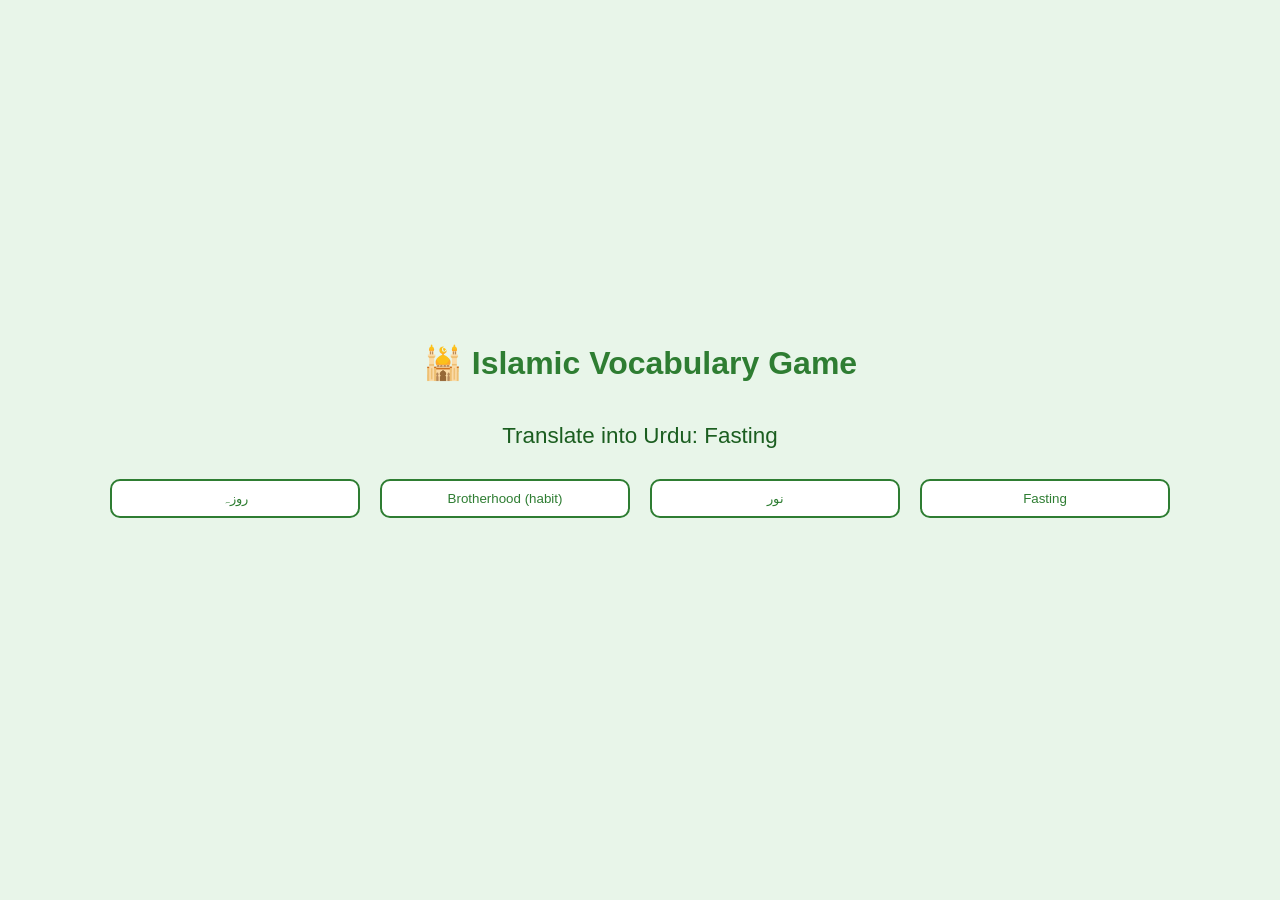
==== index.html @ b5ef2cbb "Update and rename game.html to index.html" ====
<!DOCTYPE html>
<html lang="en">
<head>
<meta charset="UTF-8" />
<meta name="viewport" content="width=device-width, initial-scale=1.0" />
<title>Islamic Vocabulary Game</title>
<style>
  body {
    font-family: "Poppins", sans-serif;
    background-color: #e8f5e9;
    color: #1b5e20;
    display: flex;
    flex-direction: column;
    align-items: center;
    justify-content: center;
    height: 100vh;
    margin: 0;
  }
  h1 {
    color: #2e7d32;
  }
  #question {
    font-size: 1.4rem;
    margin: 20px 0;
  }
  .option {
    background-color: white;
    border: 2px solid #2e7d32;
    color: #2e7d32;
    border-radius: 10px;
    padding: 10px 20px;
    margin: 10px;
    cursor: pointer;
    width: 250px;
    text-align: center;
    transition: 0.2s;
  }
  .option:hover {
    background-color: #2e7d32;
    color: white;
  }
  #result {
    font-size: 1.2rem;
    margin-top: 20px;
    color: #2e7d32;
  }
  #finish {
    font-size: 1.3rem;
    color: #388e3c;
    margin-top: 30px;
  }
</style>
</head>
<body>
  <h1>🕌 Islamic Vocabulary Game</h1>
  <div id="question">Loading...</div>
  <div id="options"></div>
  <div id="result"></div>
  <div id="finish"></div>

<script>
async function loadWords() {
  const res = await fetch("words.json");
  const data = await res.json();

  // start day
  const startDate = new Date(localStorage.getItem("startDate") || new Date());
  if (!localStorage.getItem("startDate")) {
    localStorage.setItem("startDate", startDate);
  }

  const today = new Date();
  const diffDays = Math.floor((today - new Date(startDate)) / (1000 * 60 * 60 * 24));
  const startIndex = diffDays * 10;
  const endIndex = startIndex + 10;

  const todaysWords = data.slice(startIndex, endIndex);

  if (todaysWords.length === 0) {
    document.getElementById("finish").innerText = "🌙 Come back tomorrow for new words!";
    return;
  }

  // mix Urdu->English and English->Urdu
  const questions = todaysWords.map((w) => {
    const isUrduToEng = Math.random() > 0.5;
    return {
      question: isUrduToEng ? `اردو ترجمہ: ${w.urdu}` : `Translate into Urdu: ${w.english}`,
      correct: isUrduToEng ? w.english : w.urdu,
      options: shuffle([
        w.english, w.urdu,
        data[Math.floor(Math.random() * data.length)].english,
        data[Math.floor(Math.random() * data.length)].urdu
      ]).slice(0,4)
    };
  });

  shuffle(questions);
  let current = 0;
  showQuestion();

  function showQuestion() {
    if (current >= questions.length) {
      document.getElementById("finish").innerText = "✅ Excellent! You finished today's quiz. 🌙";
      document.getElementById("question").innerText = "";
      document.getElementById("options").innerHTML = "";
      return;
    }
    const q = questions[current];
    document.getElementById("question").innerText = q.question;
    const optionsDiv = document.getElementById("options");
    optionsDiv.innerHTML = "";
    q.options.forEach(opt => {
      const btn = document.createElement("button");
      btn.className = "option";
      btn.innerText = opt;
      btn.onclick = () => {
        if (opt.trim() === q.correct.trim()) {
          document.getElementById("result").innerText = "✅ Correct!";
          current++;
          setTimeout(() => {
            document.getElementById("result").innerText = "";
            showQuestion();
          }, 800);
        } else {
          document.getElementById("result").innerText = "❌ Try again!";
        }
      };
      optionsDiv.appendChild(btn);
    });
  }
}

function shuffle(array) {
  for (let i = array.length - 1; i > 0; i--) {
    const j = Math.floor(Math.random() * (i + 1));
    [array[i], array[j]] = [array[j], array[i]];
  }
  return array;
}

loadWords();
</script>
</body>
</html>
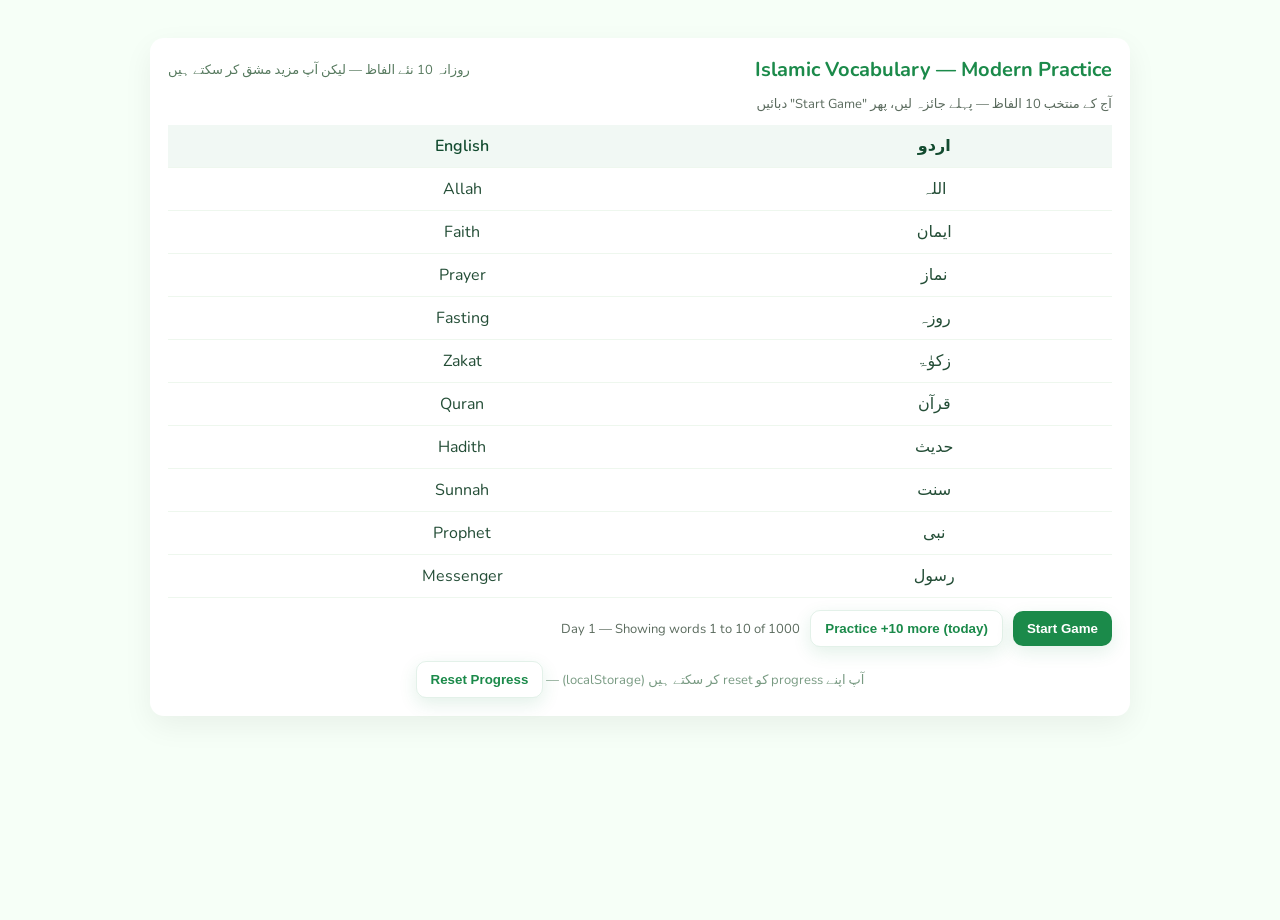
==== commit cfbd95d2: "Update index.html" ====
--- a/index.html
+++ b/index.html
@@ -1,145 +1,246 @@
-<!DOCTYPE html>
-<html lang="en">
+<!doctype html>
+<html lang="ur" dir="rtl">
 <head>
-<meta charset="UTF-8" />
-<meta name="viewport" content="width=device-width, initial-scale=1.0" />
-<title>Islamic Vocabulary Game</title>
+<meta charset="utf-8" />
+<meta name="viewport" content="width=device-width,initial-scale=1" />
+<title>Islamic Vocab — Modern Practice</title>
+<link href="https://fonts.googleapis.com/css2?family=Nunito:wght@400;700&display=swap" rel="stylesheet">
 <style>
-  body {
-    font-family: "Poppins", sans-serif;
-    background-color: #e8f5e9;
-    color: #1b5e20;
-    display: flex;
-    flex-direction: column;
-    align-items: center;
-    justify-content: center;
-    height: 100vh;
-    margin: 0;
-  }
-  h1 {
-    color: #2e7d32;
-  }
-  #question {
-    font-size: 1.4rem;
-    margin: 20px 0;
-  }
-  .option {
-    background-color: white;
-    border: 2px solid #2e7d32;
-    color: #2e7d32;
-    border-radius: 10px;
-    padding: 10px 20px;
-    margin: 10px;
-    cursor: pointer;
-    width: 250px;
-    text-align: center;
-    transition: 0.2s;
-  }
-  .option:hover {
-    background-color: #2e7d32;
-    color: white;
-  }
-  #result {
-    font-size: 1.2rem;
-    margin-top: 20px;
-    color: #2e7d32;
-  }
-  #finish {
-    font-size: 1.3rem;
-    color: #388e3c;
-    margin-top: 30px;
-  }
+  :root{--bg:#f6fff7;--card:#ffffff;--accent:#1b8a4a;--muted:#234d36;--glass:rgba(27,138,74,0.06)}
+  html,body{height:100%;margin:0;font-family:'Nunito', 'Noto Nastaliq Urdu', system-ui, -apple-system, 'Segoe UI', Roboto, 'Helvetica Neue', Arial;direction:rtl;background:var(--bg);color:var(--muted);}
+  .wrap{max-width:980px;margin:20px auto;padding:18px}
+  .card{background:var(--card);border-radius:14px;padding:18px;box-shadow:0 10px 30px rgba(0,0,0,0.06)}
+  header{display:flex;align-items:center;justify-content:space-between;gap:12px;margin-bottom:12px}
+  h1{margin:0;color:var(--accent);font-size:20px}
+  .meta{font-size:13px;color:#577a5f}
+  .rev-table{width:100%;border-collapse:collapse;margin-top:12px}
+  .rev-table th,.rev-table td{border-bottom:1px solid #eef7ee;padding:10px;text-align:center}
+  .rev-table th{background:var(--glass);color:#124b2f;font-weight:600}
+  .controls{display:flex;gap:10px;flex-wrap:wrap;align-items:center}
+  .btn{background:var(--accent);color:white;border:none;padding:10px 14px;border-radius:10px;cursor:pointer;font-weight:700;box-shadow:0 6px 18px rgba(27,138,74,0.12)}
+  .btn.ghost{background:transparent;color:var(--accent);border:1px solid rgba(27,138,74,0.12)}
+  .game-area{margin-top:16px}
+  .qcard{background:linear-gradient(180deg,var(--glass),transparent);padding:18px;border-radius:12px}
+  .question{font-size:18px;color:#0f5a32;margin-bottom:12px}
+  .opts{display:grid;grid-template-columns:1fr 1fr;gap:12px}
+  .opt{background:white;border-radius:10px;padding:12px;text-align:center;cursor:pointer;border:1px solid #eef7ee;transition:all .14s}
+  .opt:hover{transform:translateY(-4px);box-shadow:0 8px 22px rgba(16,120,70,0.06)}
+  .opt.correct{background:#e8f8ee;border-color:var(--accent)}
+  .opt.wrong{background:#fff1f1;border-color:#e06b6b}
+  .status{display:flex;gap:12px;align-items:center;font-size:14px;margin-top:12px;color:#366a47}
+  .small{font-size:13px;color:#5b6b5e}
+  footer{text-align:center;margin-top:14px;font-size:13px;color:#789a82}
+  @media(max-width:700px){.opts{grid-template-columns:1fr} .question{font-size:16px}}
 </style>
 </head>
 <body>
-  <h1>🕌 Islamic Vocabulary Game</h1>
-  <div id="question">Loading...</div>
-  <div id="options"></div>
-  <div id="result"></div>
-  <div id="finish"></div>
+  <div class="wrap">
+    <div class="card">
+      <header>
+        <h1>Islamic Vocabulary — Modern Practice</h1>
+        <div class="meta">روزانہ 10 نئے الفاظ — لیکن آپ مزید مشق کر سکتے ہیں</div>
+      </header>
+
+      <!-- Revision Table -->
+      <div id="revision" class="rev">
+        <div class="small">آج کے منتخب 10 الفاظ — پہلے جائزہ لیں، پھر "Start Game" دبائیں</div>
+        <table class="rev-table" id="revTable" aria-live="polite" role="region">
+          <thead><tr><th>اردو</th><th>English</th></tr></thead>
+          <tbody></tbody>
+        </table>
+        <div style="margin-top:12px;display:flex;gap:10px;align-items:center">
+          <button id="startBtn" class="btn">Start Game</button>
+          <button id="moreBtn" class="btn ghost">Practice +10 more (today)</button>
+          <div class="small" id="infoText"></div>
+        </div>
+      </div>
+
+      <!-- Game Area -->
+      <div class="game-area" id="gameArea" style="display:none">
+        <div class="qcard">
+          <div class="question" id="question">Question will appear here</div>
+          <div class="opts" id="options" role="list"></div>
+          <div class="status">
+            <div>سکور: <strong id="score">0</strong></div>
+            <div>زندگیاں: <strong id="lives">3</strong></div>
+            <div id="progress" class="small"></div>
+          </div>
+        </div>
+      </div>
+
+      <footer>آپ اپنے progress کو reset کر سکتے ہیں (localStorage) — <button id="resetBtn" class="btn ghost">Reset Progress</button></footer>
+    </div>
+  </div>
 
 <script>
-async function loadWords() {
-  const res = await fetch("words.json");
-  const data = await res.json();
-
-  // start day
-  const startDate = new Date(localStorage.getItem("startDate") || new Date());
-  if (!localStorage.getItem("startDate")) {
-    localStorage.setItem("startDate", startDate);
+// Modern game logic
+async function loadWords(){
+  const res = await fetch('words.json');
+  const words = await res.json();
+  return words;
+}
+
+function shuffle(a){ for(let i=a.length-1;i>0;i--){ const j=Math.floor(Math.random()*(i+1)); [a[i],a[j]]=[a[j],a[i]] } return a; }
+
+function getStartDate(){
+  let sd = localStorage.getItem('iv_startDate');
+  if(!sd){ sd = new Date().toISOString(); localStorage.setItem('iv_startDate', sd); }
+  return new Date(sd);
+}
+function dayNumber(startDate){
+  const s = new Date(startDate); s.setHours(0,0,0,0);
+  const n = new Date(); n.setHours(0,0,0,0);
+  const diff = Math.floor((n - s)/(1000*60*60*24));
+  return diff + 1;
+}
+
+document.getElementById('resetBtn').addEventListener('click', ()=>{
+  if(confirm('Reset local progress?')){ localStorage.clear(); location.reload(); }
+});
+
+(async function(){
+  const words = await loadWords(); // array of {english, urdu}
+  const startDate = getStartDate();
+  let day = dayNumber(startDate);
+  const totalWords = words.length;
+
+  // compute initial range for today
+  let perBatch = 10;
+  let startIndex = (day-1)*perBatch;
+  let endIndex = Math.min(startIndex + perBatch, totalWords);
+
+  // Allow practicing more: store 'extra' in localStorage per day
+  const extraKey = 'iv_extra_day_' + day;
+  let extra = parseInt(localStorage.getItem(extraKey) || '0', 10);
+  endIndex = Math.min(endIndex + extra, totalWords);
+
+  const infoText = document.getElementById('infoText');
+  const revTableBody = document.querySelector('#revTable tbody');
+  const startBtn = document.getElementById('startBtn');
+  const moreBtn = document.getElementById('moreBtn');
+  const gameArea = document.getElementById('gameArea');
+  const revision = document.getElementById('revision');
+  const qEl = document.getElementById('question');
+  const optsEl = document.getElementById('options');
+  const scoreEl = document.getElementById('score');
+  const livesEl = document.getElementById('lives');
+  const progressEl = document.getElementById('progress');
+
+  function updateInfo(){
+    infoText.textContent = `Day ${day} — Showing words ${startIndex+1} to ${endIndex} of ${totalWords}`;
   }
 
-  const today = new Date();
-  const diffDays = Math.floor((today - new Date(startDate)) / (1000 * 60 * 60 * 24));
-  const startIndex = diffDays * 10;
-  const endIndex = startIndex + 10;
-
-  const todaysWords = data.slice(startIndex, endIndex);
-
-  if (todaysWords.length === 0) {
-    document.getElementById("finish").innerText = "🌙 Come back tomorrow for new words!";
-    return;
-  }
-
-  // mix Urdu->English and English->Urdu
-  const questions = todaysWords.map((w) => {
-    const isUrduToEng = Math.random() > 0.5;
-    return {
-      question: isUrduToEng ? `اردو ترجمہ: ${w.urdu}` : `Translate into Urdu: ${w.english}`,
-      correct: isUrduToEng ? w.english : w.urdu,
-      options: shuffle([
-        w.english, w.urdu,
-        data[Math.floor(Math.random() * data.length)].english,
-        data[Math.floor(Math.random() * data.length)].urdu
-      ]).slice(0,4)
-    };
-  });
-
-  shuffle(questions);
-  let current = 0;
-  showQuestion();
-
-  function showQuestion() {
-    if (current >= questions.length) {
-      document.getElementById("finish").innerText = "✅ Excellent! You finished today's quiz. 🌙";
-      document.getElementById("question").innerText = "";
-      document.getElementById("options").innerHTML = "";
-      return;
-    }
-    const q = questions[current];
-    document.getElementById("question").innerText = q.question;
-    const optionsDiv = document.getElementById("options");
-    optionsDiv.innerHTML = "";
-    q.options.forEach(opt => {
-      const btn = document.createElement("button");
-      btn.className = "option";
-      btn.innerText = opt;
-      btn.onclick = () => {
-        if (opt.trim() === q.correct.trim()) {
-          document.getElementById("result").innerText = "✅ Correct!";
-          current++;
-          setTimeout(() => {
-            document.getElementById("result").innerText = "";
-            showQuestion();
-          }, 800);
-        } else {
-          document.getElementById("result").innerText = "❌ Try again!";
-        }
-      };
-      optionsDiv.appendChild(btn);
+  function renderRevision(){
+    revTableBody.innerHTML = '';
+    const todays = words.slice(startIndex, endIndex);
+    todays.forEach(w=>{
+      const tr = document.createElement('tr');
+      const tdU = document.createElement('td'); tdU.textContent = w.urdu;
+      const tdE = document.createElement('td'); tdE.textContent = w.english;
+      tr.appendChild(tdU); tr.appendChild(tdE);
+      revTableBody.appendChild(tr);
     });
   }
-}
-
-function shuffle(array) {
-  for (let i = array.length - 1; i > 0; i--) {
-    const j = Math.floor(Math.random() * (i + 1));
-    [array[i], array[j]] = [array[j], array[i]];
+
+  function addMore(){
+    if(endIndex >= totalWords) return alert('No more words available.');
+    extra += perBatch;
+    localStorage.setItem(extraKey, extra);
+    endIndex = Math.min(endIndex + perBatch, totalWords);
+    renderRevision();
+    updateInfo();
   }
-  return array;
-}
-
-loadWords();
+
+  moreBtn.addEventListener('click', ()=>{
+    if(confirm('Add 10 more words to practice today?')) addMore();
+  });
+
+  updateInfo();
+  renderRevision();
+
+  // Prepare question objects only when start is pressed
+  startBtn.addEventListener('click', ()=>{
+    const todays = words.slice(startIndex, endIndex);
+    if(todays.length === 0){ alert('No words for today.'); return; }
+    // Build question objects: for each word, choose direction randomly and ensure options language matches
+    let qobjs = [];
+    todays.forEach(w=>{
+      const dir = Math.random() < 0.5 ? 'U2E' : 'E2U';
+      qobjs.push({dir, prompt: dir==='U2E' ? w.urdu : w.english, answer: dir==='U2E' ? w.english : w.urdu, base: w});
+    });
+    qobjs = shuffle(qobjs);
+    // Save state per day to allow resume
+    const stateKey = 'iv_state_day_' + day;
+    const saved = JSON.parse(localStorage.getItem(stateKey) || 'null');
+    let state = saved || {index:0, score:0, lives:3};
+    let index = state.index, score = state.score, lives = state.lives;
+
+    // show game area
+    revision.style.display = 'none';
+    gameArea.style.display = 'block';
+    scoreEl.textContent = score; livesEl.textContent = lives;
+
+    function pickOptions(correct, lang){
+      // lang = 'en' or 'ur' - pick distractors from whole words pool same language
+      const pool = lang === 'en' ? words.map(w=>w.english) : words.map(w=>w.urdu);
+      const set = new Set([correct]);
+      while(set.size < 4){
+        set.add(pool[Math.floor(Math.random()*pool.length)]);
+      }
+      return shuffle(Array.from(set));
+    }
+
+    function saveState(){ localStorage.setItem(stateKey, JSON.stringify({index, score, lives})); }
+
+    function renderQuestion(){
+      if(lives <= 0){ qEl.textContent = 'گیم ختم — کل دوبارہ کوشش کریں۔'; optsEl.innerHTML = ''; saveState(); return; }
+      if(index >= qobjs.length){ qEl.textContent = 'آج کے الفاظ ختم — مبارک ہو!'; optsEl.innerHTML = ''; saveState(); return; }
+      const q = qobjs[index];
+      if(q.dir === 'U2E'){
+        qEl.textContent = `اردو: "${q.prompt}" — صحیح انگریزی منتخب کریں:`;
+        const opts = pickOptions(q.answer, 'en');
+        renderOptions(opts, q.answer);
+      } else {
+        qEl.textContent = `English: "${q.prompt}" — صحیح اردو منتخب کریں:`;
+        const opts = pickOptions(q.answer, 'ur');
+        renderOptions(opts, q.answer);
+      }
+      progressEl.textContent = `Question ${index+1} of ${qobjs.length}`;
+      scoreEl.textContent = score; livesEl.textContent = lives;
+    }
+
+    function renderOptions(options, answer){
+      optsEl.innerHTML = '';
+      options.forEach(opt=>{
+        const d = document.createElement('div');
+        d.className = 'opt'; d.textContent = opt;
+        d.onclick = () => selectAnswer(d, opt, answer);
+        optsEl.appendChild(d);
+      });
+    }
+
+    function selectAnswer(elem, opt, answer){
+      [...optsEl.children].forEach(c=>c.onclick = null);
+      if(opt === answer){
+        elem.classList.add('correct');
+        score += 10;
+        index++;
+        saveState();
+        setTimeout(()=>{ renderQuestion(); }, 650);
+      } else {
+        elem.classList.add('wrong');
+        lives -= 1;
+        saveState();
+        scoreEl.textContent = score; livesEl.textContent = lives;
+        setTimeout(()=>{ if(lives>0){ [...optsEl.children].forEach(c=>{ c.onclick = ()=>selectAnswer(c, c.textContent, answer); }); } }, 800);
+      }
+    }
+
+    // initial render
+    renderQuestion();
+  });
+
+})(); // end main IIFE
 </script>
 </body>
 </html>
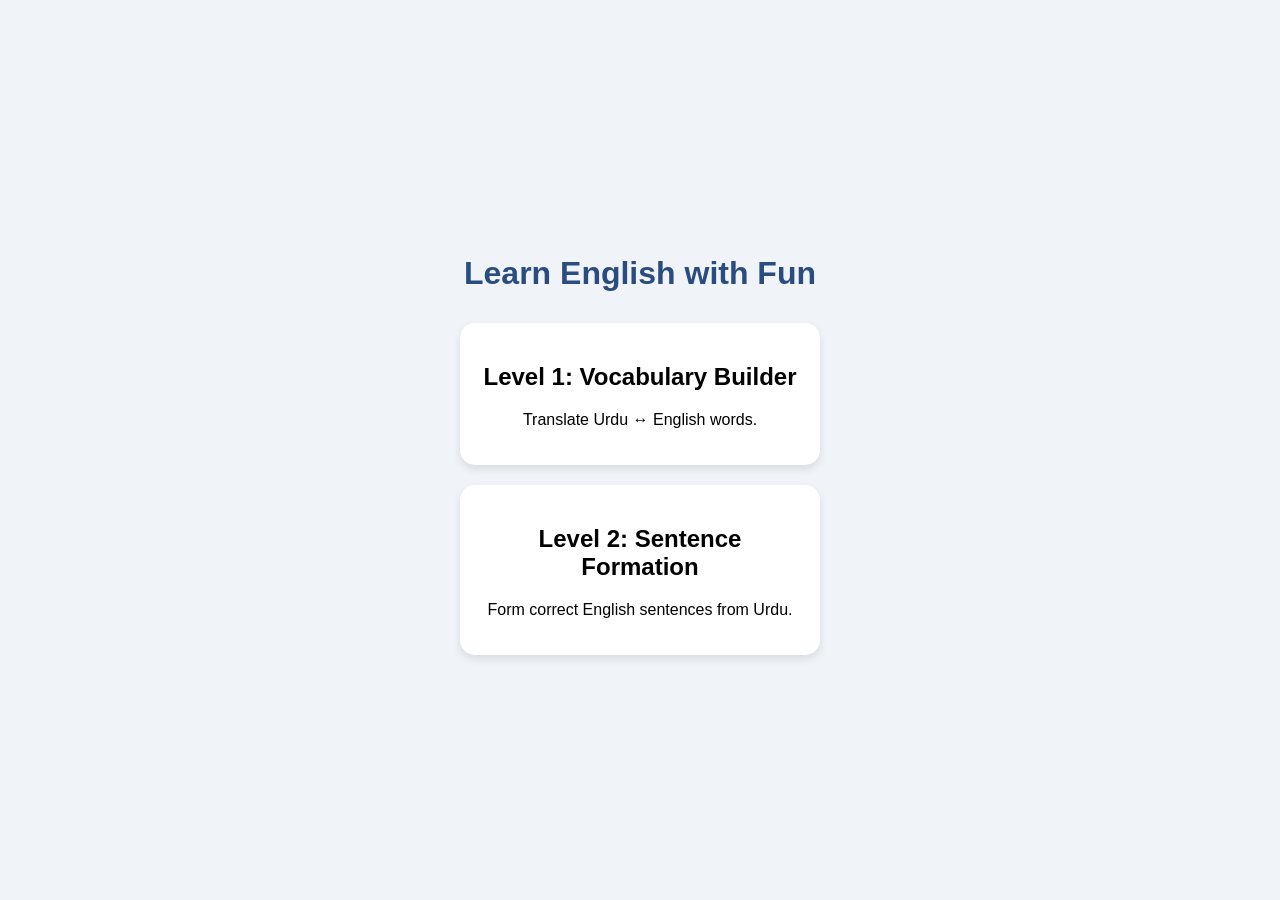
==== commit 11e4ae01: "Update index.html" ====
--- a/index.html
+++ b/index.html
@@ -1,246 +1,30 @@
-<!doctype html>
-<html lang="ur" dir="rtl">
+
+<!DOCTYPE html>
+<html lang="en">
 <head>
-<meta charset="utf-8" />
-<meta name="viewport" content="width=device-width,initial-scale=1" />
-<title>Islamic Vocab — Modern Practice</title>
-<link href="https://fonts.googleapis.com/css2?family=Nunito:wght@400;700&display=swap" rel="stylesheet">
+<meta charset="UTF-8">
+<meta name="viewport" content="width=device-width, initial-scale=1.0">
+<title>Learn English with Fun</title>
 <style>
-  :root{--bg:#f6fff7;--card:#ffffff;--accent:#1b8a4a;--muted:#234d36;--glass:rgba(27,138,74,0.06)}
-  html,body{height:100%;margin:0;font-family:'Nunito', 'Noto Nastaliq Urdu', system-ui, -apple-system, 'Segoe UI', Roboto, 'Helvetica Neue', Arial;direction:rtl;background:var(--bg);color:var(--muted);}
-  .wrap{max-width:980px;margin:20px auto;padding:18px}
-  .card{background:var(--card);border-radius:14px;padding:18px;box-shadow:0 10px 30px rgba(0,0,0,0.06)}
-  header{display:flex;align-items:center;justify-content:space-between;gap:12px;margin-bottom:12px}
-  h1{margin:0;color:var(--accent);font-size:20px}
-  .meta{font-size:13px;color:#577a5f}
-  .rev-table{width:100%;border-collapse:collapse;margin-top:12px}
-  .rev-table th,.rev-table td{border-bottom:1px solid #eef7ee;padding:10px;text-align:center}
-  .rev-table th{background:var(--glass);color:#124b2f;font-weight:600}
-  .controls{display:flex;gap:10px;flex-wrap:wrap;align-items:center}
-  .btn{background:var(--accent);color:white;border:none;padding:10px 14px;border-radius:10px;cursor:pointer;font-weight:700;box-shadow:0 6px 18px rgba(27,138,74,0.12)}
-  .btn.ghost{background:transparent;color:var(--accent);border:1px solid rgba(27,138,74,0.12)}
-  .game-area{margin-top:16px}
-  .qcard{background:linear-gradient(180deg,var(--glass),transparent);padding:18px;border-radius:12px}
-  .question{font-size:18px;color:#0f5a32;margin-bottom:12px}
-  .opts{display:grid;grid-template-columns:1fr 1fr;gap:12px}
-  .opt{background:white;border-radius:10px;padding:12px;text-align:center;cursor:pointer;border:1px solid #eef7ee;transition:all .14s}
-  .opt:hover{transform:translateY(-4px);box-shadow:0 8px 22px rgba(16,120,70,0.06)}
-  .opt.correct{background:#e8f8ee;border-color:var(--accent)}
-  .opt.wrong{background:#fff1f1;border-color:#e06b6b}
-  .status{display:flex;gap:12px;align-items:center;font-size:14px;margin-top:12px;color:#366a47}
-  .small{font-size:13px;color:#5b6b5e}
-  footer{text-align:center;margin-top:14px;font-size:13px;color:#789a82}
-  @media(max-width:700px){.opts{grid-template-columns:1fr} .question{font-size:16px}}
+body{font-family:'Poppins',sans-serif;background:#f0f4f8;text-align:center;margin:0;}
+h1{color:#2b4c7e;margin-top:20px;}
+.container{display:flex;flex-direction:column;align-items:center;justify-content:center;min-height:100vh;}
+.card{background:white;padding:20px;border-radius:15px;box-shadow:0 4px 8px rgba(0,0,0,0.1);margin:10px;width:320px;cursor:pointer;transition:0.3s;}
+.card:hover{transform:scale(1.05);}
+.button{background:#2b4c7e;color:white;border:none;padding:10px 20px;margin:10px;border-radius:10px;cursor:pointer;}
 </style>
 </head>
 <body>
-  <div class="wrap">
-    <div class="card">
-      <header>
-        <h1>Islamic Vocabulary — Modern Practice</h1>
-        <div class="meta">روزانہ 10 نئے الفاظ — لیکن آپ مزید مشق کر سکتے ہیں</div>
-      </header>
-
-      <!-- Revision Table -->
-      <div id="revision" class="rev">
-        <div class="small">آج کے منتخب 10 الفاظ — پہلے جائزہ لیں، پھر "Start Game" دبائیں</div>
-        <table class="rev-table" id="revTable" aria-live="polite" role="region">
-          <thead><tr><th>اردو</th><th>English</th></tr></thead>
-          <tbody></tbody>
-        </table>
-        <div style="margin-top:12px;display:flex;gap:10px;align-items:center">
-          <button id="startBtn" class="btn">Start Game</button>
-          <button id="moreBtn" class="btn ghost">Practice +10 more (today)</button>
-          <div class="small" id="infoText"></div>
-        </div>
-      </div>
-
-      <!-- Game Area -->
-      <div class="game-area" id="gameArea" style="display:none">
-        <div class="qcard">
-          <div class="question" id="question">Question will appear here</div>
-          <div class="opts" id="options" role="list"></div>
-          <div class="status">
-            <div>سکور: <strong id="score">0</strong></div>
-            <div>زندگیاں: <strong id="lives">3</strong></div>
-            <div id="progress" class="small"></div>
-          </div>
-        </div>
-      </div>
-
-      <footer>آپ اپنے progress کو reset کر سکتے ہیں (localStorage) — <button id="resetBtn" class="btn ghost">Reset Progress</button></footer>
-    </div>
-  </div>
-
-<script>
-// Modern game logic
-async function loadWords(){
-  const res = await fetch('words.json');
-  const words = await res.json();
-  return words;
-}
-
-function shuffle(a){ for(let i=a.length-1;i>0;i--){ const j=Math.floor(Math.random()*(i+1)); [a[i],a[j]]=[a[j],a[i]] } return a; }
-
-function getStartDate(){
-  let sd = localStorage.getItem('iv_startDate');
-  if(!sd){ sd = new Date().toISOString(); localStorage.setItem('iv_startDate', sd); }
-  return new Date(sd);
-}
-function dayNumber(startDate){
-  const s = new Date(startDate); s.setHours(0,0,0,0);
-  const n = new Date(); n.setHours(0,0,0,0);
-  const diff = Math.floor((n - s)/(1000*60*60*24));
-  return diff + 1;
-}
-
-document.getElementById('resetBtn').addEventListener('click', ()=>{
-  if(confirm('Reset local progress?')){ localStorage.clear(); location.reload(); }
-});
-
-(async function(){
-  const words = await loadWords(); // array of {english, urdu}
-  const startDate = getStartDate();
-  let day = dayNumber(startDate);
-  const totalWords = words.length;
-
-  // compute initial range for today
-  let perBatch = 10;
-  let startIndex = (day-1)*perBatch;
-  let endIndex = Math.min(startIndex + perBatch, totalWords);
-
-  // Allow practicing more: store 'extra' in localStorage per day
-  const extraKey = 'iv_extra_day_' + day;
-  let extra = parseInt(localStorage.getItem(extraKey) || '0', 10);
-  endIndex = Math.min(endIndex + extra, totalWords);
-
-  const infoText = document.getElementById('infoText');
-  const revTableBody = document.querySelector('#revTable tbody');
-  const startBtn = document.getElementById('startBtn');
-  const moreBtn = document.getElementById('moreBtn');
-  const gameArea = document.getElementById('gameArea');
-  const revision = document.getElementById('revision');
-  const qEl = document.getElementById('question');
-  const optsEl = document.getElementById('options');
-  const scoreEl = document.getElementById('score');
-  const livesEl = document.getElementById('lives');
-  const progressEl = document.getElementById('progress');
-
-  function updateInfo(){
-    infoText.textContent = `Day ${day} — Showing words ${startIndex+1} to ${endIndex} of ${totalWords}`;
-  }
-
-  function renderRevision(){
-    revTableBody.innerHTML = '';
-    const todays = words.slice(startIndex, endIndex);
-    todays.forEach(w=>{
-      const tr = document.createElement('tr');
-      const tdU = document.createElement('td'); tdU.textContent = w.urdu;
-      const tdE = document.createElement('td'); tdE.textContent = w.english;
-      tr.appendChild(tdU); tr.appendChild(tdE);
-      revTableBody.appendChild(tr);
-    });
-  }
-
-  function addMore(){
-    if(endIndex >= totalWords) return alert('No more words available.');
-    extra += perBatch;
-    localStorage.setItem(extraKey, extra);
-    endIndex = Math.min(endIndex + perBatch, totalWords);
-    renderRevision();
-    updateInfo();
-  }
-
-  moreBtn.addEventListener('click', ()=>{
-    if(confirm('Add 10 more words to practice today?')) addMore();
-  });
-
-  updateInfo();
-  renderRevision();
-
-  // Prepare question objects only when start is pressed
-  startBtn.addEventListener('click', ()=>{
-    const todays = words.slice(startIndex, endIndex);
-    if(todays.length === 0){ alert('No words for today.'); return; }
-    // Build question objects: for each word, choose direction randomly and ensure options language matches
-    let qobjs = [];
-    todays.forEach(w=>{
-      const dir = Math.random() < 0.5 ? 'U2E' : 'E2U';
-      qobjs.push({dir, prompt: dir==='U2E' ? w.urdu : w.english, answer: dir==='U2E' ? w.english : w.urdu, base: w});
-    });
-    qobjs = shuffle(qobjs);
-    // Save state per day to allow resume
-    const stateKey = 'iv_state_day_' + day;
-    const saved = JSON.parse(localStorage.getItem(stateKey) || 'null');
-    let state = saved || {index:0, score:0, lives:3};
-    let index = state.index, score = state.score, lives = state.lives;
-
-    // show game area
-    revision.style.display = 'none';
-    gameArea.style.display = 'block';
-    scoreEl.textContent = score; livesEl.textContent = lives;
-
-    function pickOptions(correct, lang){
-      // lang = 'en' or 'ur' - pick distractors from whole words pool same language
-      const pool = lang === 'en' ? words.map(w=>w.english) : words.map(w=>w.urdu);
-      const set = new Set([correct]);
-      while(set.size < 4){
-        set.add(pool[Math.floor(Math.random()*pool.length)]);
-      }
-      return shuffle(Array.from(set));
-    }
-
-    function saveState(){ localStorage.setItem(stateKey, JSON.stringify({index, score, lives})); }
-
-    function renderQuestion(){
-      if(lives <= 0){ qEl.textContent = 'گیم ختم — کل دوبارہ کوشش کریں۔'; optsEl.innerHTML = ''; saveState(); return; }
-      if(index >= qobjs.length){ qEl.textContent = 'آج کے الفاظ ختم — مبارک ہو!'; optsEl.innerHTML = ''; saveState(); return; }
-      const q = qobjs[index];
-      if(q.dir === 'U2E'){
-        qEl.textContent = `اردو: "${q.prompt}" — صحیح انگریزی منتخب کریں:`;
-        const opts = pickOptions(q.answer, 'en');
-        renderOptions(opts, q.answer);
-      } else {
-        qEl.textContent = `English: "${q.prompt}" — صحیح اردو منتخب کریں:`;
-        const opts = pickOptions(q.answer, 'ur');
-        renderOptions(opts, q.answer);
-      }
-      progressEl.textContent = `Question ${index+1} of ${qobjs.length}`;
-      scoreEl.textContent = score; livesEl.textContent = lives;
-    }
-
-    function renderOptions(options, answer){
-      optsEl.innerHTML = '';
-      options.forEach(opt=>{
-        const d = document.createElement('div');
-        d.className = 'opt'; d.textContent = opt;
-        d.onclick = () => selectAnswer(d, opt, answer);
-        optsEl.appendChild(d);
-      });
-    }
-
-    function selectAnswer(elem, opt, answer){
-      [...optsEl.children].forEach(c=>c.onclick = null);
-      if(opt === answer){
-        elem.classList.add('correct');
-        score += 10;
-        index++;
-        saveState();
-        setTimeout(()=>{ renderQuestion(); }, 650);
-      } else {
-        elem.classList.add('wrong');
-        lives -= 1;
-        saveState();
-        scoreEl.textContent = score; livesEl.textContent = lives;
-        setTimeout(()=>{ if(lives>0){ [...optsEl.children].forEach(c=>{ c.onclick = ()=>selectAnswer(c, c.textContent, answer); }); } }, 800);
-      }
-    }
-
-    // initial render
-    renderQuestion();
-  });
-
-})(); // end main IIFE
-</script>
+<div class="container">
+<h1>Learn English with Fun</h1>
+<div class="card" onclick="alert('Level 1: Vocabulary Builder Coming Soon!')">
+<h2>Level 1: Vocabulary Builder</h2>
+<p>Translate Urdu ↔ English words.</p>
+</div>
+<div class="card" onclick="alert('Level 2: Sentence Formation Coming Soon!')">
+<h2>Level 2: Sentence Formation</h2>
+<p>Form correct English sentences from Urdu.</p>
+</div>
+</div>
 </body>
 </html>
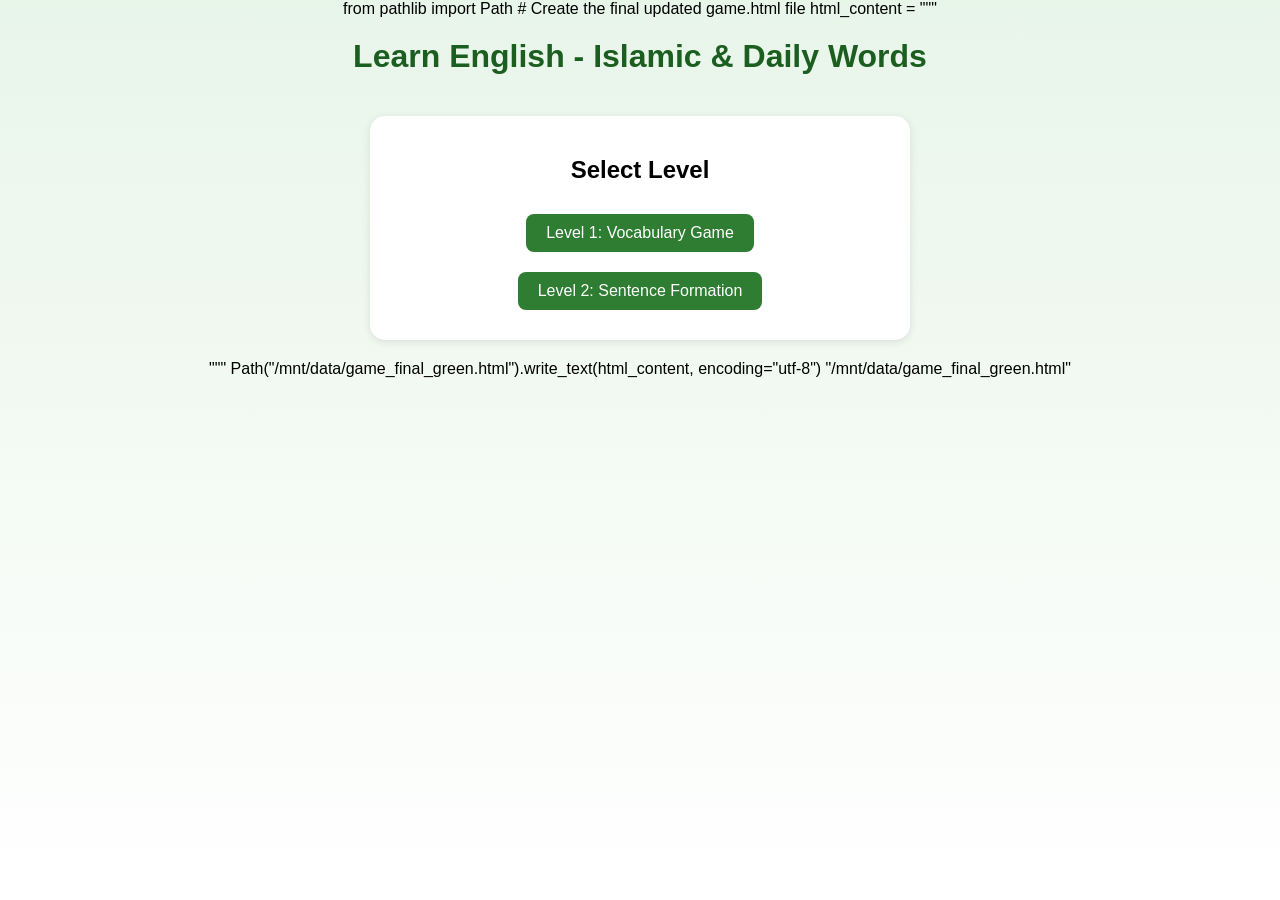
==== commit 9e514f8d: "Update index.html Level 2 Sentence were added." ====
--- a/index.html
+++ b/index.html
@@ -1,30 +1,190 @@
+from pathlib import Path
 
-<!DOCTYPE html>
+# Create the final updated game.html file
+html_content = """<!DOCTYPE html>
 <html lang="en">
 <head>
 <meta charset="UTF-8">
 <meta name="viewport" content="width=device-width, initial-scale=1.0">
-<title>Learn English with Fun</title>
+<title>English Learning Game</title>
 <style>
-body{font-family:'Poppins',sans-serif;background:#f0f4f8;text-align:center;margin:0;}
-h1{color:#2b4c7e;margin-top:20px;}
-.container{display:flex;flex-direction:column;align-items:center;justify-content:center;min-height:100vh;}
-.card{background:white;padding:20px;border-radius:15px;box-shadow:0 4px 8px rgba(0,0,0,0.1);margin:10px;width:320px;cursor:pointer;transition:0.3s;}
-.card:hover{transform:scale(1.05);}
-.button{background:#2b4c7e;color:white;border:none;padding:10px 20px;margin:10px;border-radius:10px;cursor:pointer;}
+  body {
+    font-family: 'Nunito', sans-serif;
+    background: linear-gradient(to bottom, #e8f5e9, #ffffff);
+    margin: 0; padding: 0;
+    display: flex; flex-direction: column; align-items: center;
+  }
+  h1 { color: #1b5e20; margin-top: 20px; }
+  .card {
+    background: white; border-radius: 15px; box-shadow: 0 2px 8px rgba(0,0,0,0.1);
+    padding: 20px; margin: 20px; width: 90%; max-width: 500px; text-align: center;
+  }
+  button {
+    background-color: #2e7d32; color: white; border: none; border-radius: 8px;
+    padding: 10px 20px; font-size: 16px; margin: 10px; cursor: pointer;
+  }
+  button:hover { background-color: #1b5e20; }
+  .option { display: block; margin: 8px auto; width: 80%; }
+  table { width: 100%; border-collapse: collapse; margin: 10px 0; }
+  th, td { border: 1px solid #c8e6c9; padding: 8px; text-align: center; }
+  th { background-color: #a5d6a7; }
 </style>
 </head>
 <body>
-<div class="container">
-<h1>Learn English with Fun</h1>
-<div class="card" onclick="alert('Level 1: Vocabulary Builder Coming Soon!')">
-<h2>Level 1: Vocabulary Builder</h2>
-<p>Translate Urdu ↔ English words.</p>
+
+<h1>Learn English - Islamic & Daily Words</h1>
+
+<div id="home" class="card">
+  <h2>Select Level</h2>
+  <button onclick="startLevel(1)">Level 1: Vocabulary Game</button>
+  <button onclick="startLevel(2)">Level 2: Sentence Formation</button>
 </div>
-<div class="card" onclick="alert('Level 2: Sentence Formation Coming Soon!')">
-<h2>Level 2: Sentence Formation</h2>
-<p>Form correct English sentences from Urdu.</p>
+
+<div id="revision" class="card" style="display:none;">
+  <h2>Today's Words</h2>
+  <table id="revisionTable"></table>
+  <button onclick="startGame()">Start Game</button>
 </div>
+
+<div id="game" class="card" style="display:none;">
+  <h2 id="questionText"></h2>
+  <div id="options"></div>
+  <button id="endBtn" onclick="endGame()">End Game</button>
 </div>
+
+<div id="sentenceGame" class="card" style="display:none;">
+  <h2 id="sentenceText"></h2>
+  <div id="wordButtons"></div>
+  <p><strong>Your Answer:</strong> <span id="userSentence"></span></p>
+  <button onclick="checkSentence()">Check</button>
+  <button id="endBtn2" onclick="endGame()">End Game</button>
+</div>
+
+<script>
+let level = 1;
+let words = [];
+let sentences = [];
+let currentIndex = 0;
+let currentQuestion = null;
+let userSentence = '';
+
+async function startLevel(lv) {
+  level = lv;
+  document.getElementById('home').style.display = 'none';
+  if(level === 1) {
+    await loadWords();
+    showRevision();
+  } else {
+    await loadSentences();
+    startSentenceGame();
+  }
+}
+
+async function loadWords() {
+  const res = await fetch('words.json');
+  words = await res.json();
+}
+
+async function loadSentences() {
+  const res = await fetch('sentences.json');
+  sentences = await res.json();
+}
+
+function showRevision() {
+  const table = document.getElementById('revisionTable');
+  table.innerHTML = '<tr><th>English</th><th>Urdu</th></tr>';
+  const todays = words.sort(() => 0.5 - Math.random()).slice(0, 10);
+  todays.forEach(w => {
+    table.innerHTML += `<tr><td>${w.english}</td><td>${w.urdu}</td></tr>`;
+  });
+  document.getElementById('revision').style.display = 'block';
+}
+
+function startGame() {
+  document.getElementById('revision').style.display = 'none';
+  document.getElementById('game').style.display = 'block';
+  currentIndex = 0;
+  nextQuestion();
+}
+
+function nextQuestion() {
+  if(currentIndex >= 10) { alert('Great job! You completed Level 1.'); endGame(); return; }
+  const q = words[Math.floor(Math.random() * words.length)];
+  const direction = Math.random() > 0.5 ? 'toEnglish' : 'toUrdu';
+  currentQuestion = q;
+  let questionText, correctAnswer;
+  let options = [];
+  if(direction === 'toEnglish') {
+    questionText = `Translate into English: "${q.urdu}"`;
+    correctAnswer = q.english;
+    const wrongs = words.sort(() => 0.5 - Math.random()).slice(0,3).map(w => w.english);
+    options = [...wrongs, correctAnswer].sort(() => 0.5 - Math.random());
+  } else {
+    questionText = `Translate into Urdu: "${q.english}"`;
+    correctAnswer = q.urdu;
+    const wrongs = words.sort(() => 0.5 - Math.random()).slice(0,3).map(w => w.urdu);
+    options = [...wrongs, correctAnswer].sort(() => 0.5 - Math.random());
+  }
+  document.getElementById('questionText').textContent = questionText;
+  const optDiv = document.getElementById('options');
+  optDiv.innerHTML = '';
+  options.forEach(o => {
+    const btn = document.createElement('button');
+    btn.textContent = o;
+    btn.className = 'option';
+    btn.onclick = () => {
+      if(o === correctAnswer) { currentIndex++; nextQuestion(); }
+      else alert('Wrong answer. Try again.');
+    };
+    optDiv.appendChild(btn);
+  });
+}
+
+function startSentenceGame() {
+  document.getElementById('sentenceGame').style.display = 'block';
+  currentIndex = 0;
+  nextSentence();
+}
+
+function nextSentence() {
+  if(currentIndex >= 10) { alert('You completed Level 2!'); endGame(); return; }
+  const s = sentences[Math.floor(Math.random() * sentences.length)];
+  currentQuestion = s;
+  document.getElementById('sentenceText').textContent = s.urdu;
+  userSentence = '';
+  document.getElementById('userSentence').textContent = '';
+  const wordsArr = s.english.split(' ');
+  const shuffled = wordsArr.sort(() => 0.5 - Math.random());
+  const container = document.getElementById('wordButtons');
+  container.innerHTML = '';
+  shuffled.forEach(w => {
+    const btn = document.createElement('button');
+    btn.textContent = w;
+    btn.onclick = () => { userSentence += (userSentence ? ' ' : '') + w; btn.disabled = true; document.getElementById('userSentence').textContent = userSentence; };
+    container.appendChild(btn);
+  });
+}
+
+function checkSentence() {
+  if(userSentence.trim().toLowerCase() === currentQuestion.english.trim().toLowerCase()) {
+    alert('Correct!');
+    currentIndex++;
+    nextSentence();
+  } else {
+    alert('Try again.');
+  }
+}
+
+function endGame() {
+  document.getElementById('game').style.display = 'none';
+  document.getElementById('sentenceGame').style.display = 'none';
+  document.getElementById('revision').style.display = 'none';
+  document.getElementById('home').style.display = 'block';
+}
+</script>
 </body>
 </html>
+"""
+
+Path("/mnt/data/game_final_green.html").write_text(html_content, encoding="utf-8")
+"/mnt/data/game_final_green.html"
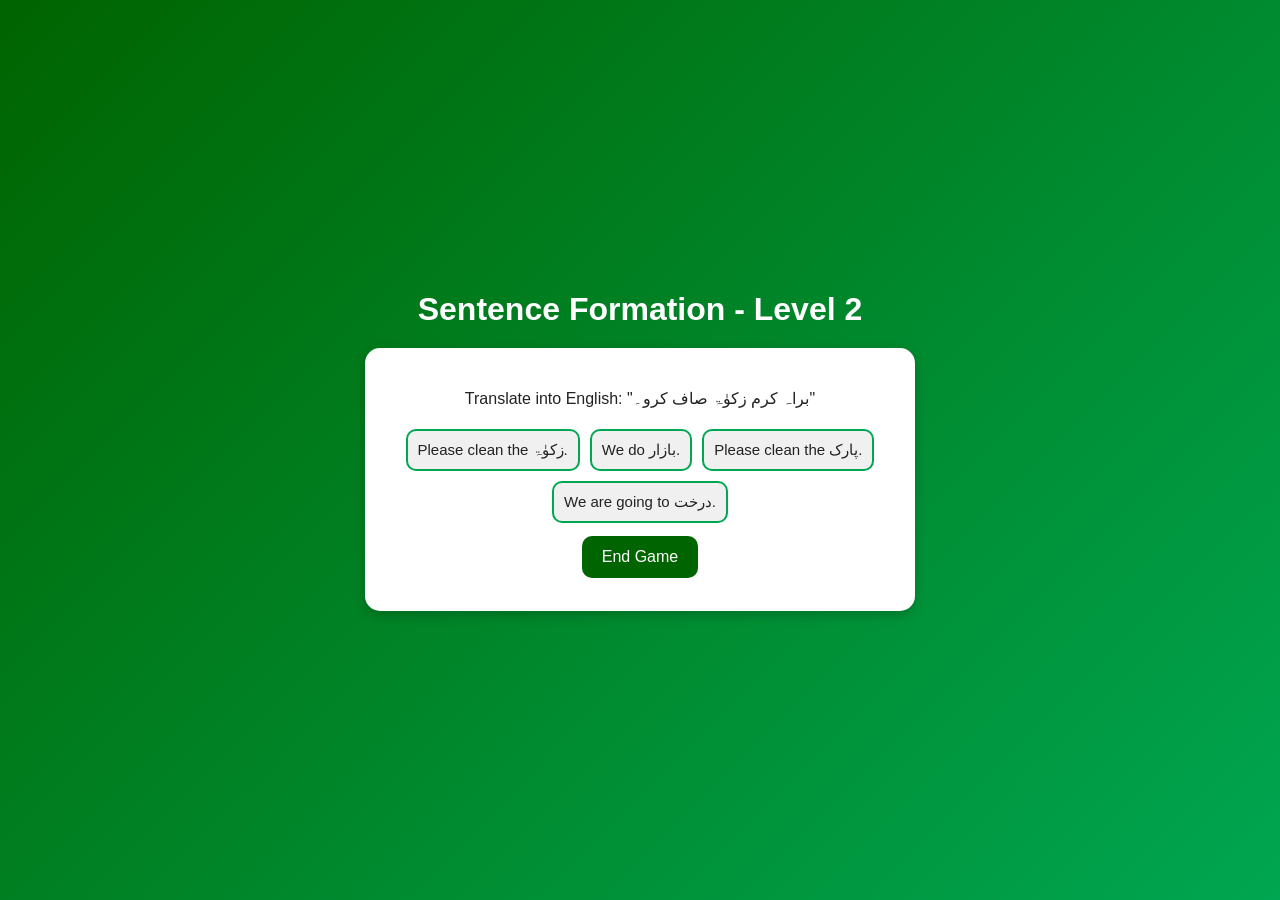
==== commit f41da5d7: "Update index.html" ====
--- a/index.html
+++ b/index.html
@@ -1,190 +1,176 @@
-from pathlib import Path
 
-# Create the final updated game.html file
-html_content = """<!DOCTYPE html>
+<!DOCTYPE html>
 <html lang="en">
 <head>
 <meta charset="UTF-8">
 <meta name="viewport" content="width=device-width, initial-scale=1.0">
-<title>English Learning Game</title>
+<title>Sentence Formation Game</title>
 <style>
-  body {
-    font-family: 'Nunito', sans-serif;
-    background: linear-gradient(to bottom, #e8f5e9, #ffffff);
-    margin: 0; padding: 0;
-    display: flex; flex-direction: column; align-items: center;
-  }
-  h1 { color: #1b5e20; margin-top: 20px; }
-  .card {
-    background: white; border-radius: 15px; box-shadow: 0 2px 8px rgba(0,0,0,0.1);
-    padding: 20px; margin: 20px; width: 90%; max-width: 500px; text-align: center;
-  }
-  button {
-    background-color: #2e7d32; color: white; border: none; border-radius: 8px;
-    padding: 10px 20px; font-size: 16px; margin: 10px; cursor: pointer;
-  }
-  button:hover { background-color: #1b5e20; }
-  .option { display: block; margin: 8px auto; width: 80%; }
-  table { width: 100%; border-collapse: collapse; margin: 10px 0; }
-  th, td { border: 1px solid #c8e6c9; padding: 8px; text-align: center; }
-  th { background-color: #a5d6a7; }
+    body {
+        font-family: 'Poppins', sans-serif;
+        background: linear-gradient(135deg, #006400, #00a651);
+        color: white;
+        margin: 0;
+        padding: 0;
+        display: flex;
+        flex-direction: column;
+        align-items: center;
+        justify-content: center;
+        min-height: 100vh;
+    }
+    .card {
+        background: white;
+        color: #222;
+        border-radius: 15px;
+        padding: 25px;
+        width: 90%;
+        max-width: 500px;
+        box-shadow: 0 4px 12px rgba(0,0,0,0.2);
+        text-align: center;
+        margin-bottom: 20px;
+    }
+    h1 {
+        color: white;
+        margin-bottom: 20px;
+    }
+    button {
+        background: #006400;
+        color: white;
+        border: none;
+        border-radius: 10px;
+        padding: 12px 20px;
+        font-size: 16px;
+        cursor: pointer;
+        margin: 8px;
+        transition: 0.3s;
+    }
+    button:hover {
+        background: #00a651;
+    }
+    .options button {
+        background: #f0f0f0;
+        color: #222;
+        border: 2px solid #00a651;
+        border-radius: 10px;
+        margin: 5px;
+        padding: 10px;
+        font-size: 15px;
+        transition: 0.3s;
+    }
+    .options button:hover {
+        background: #00a651;
+        color: white;
+    }
+    .hidden {
+        display: none;
+    }
 </style>
 </head>
 <body>
 
-<h1>Learn English - Islamic & Daily Words</h1>
+<h1>Sentence Formation - Level 2</h1>
 
-<div id="home" class="card">
-  <h2>Select Level</h2>
-  <button onclick="startLevel(1)">Level 1: Vocabulary Game</button>
-  <button onclick="startLevel(2)">Level 2: Sentence Formation</button>
-</div>
-
-<div id="revision" class="card" style="display:none;">
-  <h2>Today's Words</h2>
-  <table id="revisionTable"></table>
-  <button onclick="startGame()">Start Game</button>
-</div>
-
-<div id="game" class="card" style="display:none;">
-  <h2 id="questionText"></h2>
-  <div id="options"></div>
-  <button id="endBtn" onclick="endGame()">End Game</button>
-</div>
-
-<div id="sentenceGame" class="card" style="display:none;">
-  <h2 id="sentenceText"></h2>
-  <div id="wordButtons"></div>
-  <p><strong>Your Answer:</strong> <span id="userSentence"></span></p>
-  <button onclick="checkSentence()">Check</button>
-  <button id="endBtn2" onclick="endGame()">End Game</button>
+<div class="card" id="gameCard">
+    <p id="questionText">Loading question...</p>
+    <div class="options" id="optionsContainer"></div>
+    <button id="endGame">End Game</button>
 </div>
 
 <script>
-let level = 1;
-let words = [];
 let sentences = [];
 let currentIndex = 0;
-let currentQuestion = null;
-let userSentence = '';
-
-async function startLevel(lv) {
-  level = lv;
-  document.getElementById('home').style.display = 'none';
-  if(level === 1) {
-    await loadWords();
-    showRevision();
-  } else {
-    await loadSentences();
-    startSentenceGame();
-  }
-}
-
-async function loadWords() {
-  const res = await fetch('words.json');
-  words = await res.json();
-}
+let usedIndices = [];
 
 async function loadSentences() {
-  const res = await fetch('sentences.json');
-  sentences = await res.json();
-}
-
-function showRevision() {
-  const table = document.getElementById('revisionTable');
-  table.innerHTML = '<tr><th>English</th><th>Urdu</th></tr>';
-  const todays = words.sort(() => 0.5 - Math.random()).slice(0, 10);
-  todays.forEach(w => {
-    table.innerHTML += `<tr><td>${w.english}</td><td>${w.urdu}</td></tr>`;
-  });
-  document.getElementById('revision').style.display = 'block';
+    const response = await fetch('sentences.json');
+    sentences = await response.json();
+    startGame();
 }
 
 function startGame() {
-  document.getElementById('revision').style.display = 'none';
-  document.getElementById('game').style.display = 'block';
-  currentIndex = 0;
-  nextQuestion();
+    usedIndices = [];
+    currentIndex = 0;
+    showNextQuestion();
 }
 
-function nextQuestion() {
-  if(currentIndex >= 10) { alert('Great job! You completed Level 1.'); endGame(); return; }
-  const q = words[Math.floor(Math.random() * words.length)];
-  const direction = Math.random() > 0.5 ? 'toEnglish' : 'toUrdu';
-  currentQuestion = q;
-  let questionText, correctAnswer;
-  let options = [];
-  if(direction === 'toEnglish') {
-    questionText = `Translate into English: "${q.urdu}"`;
-    correctAnswer = q.english;
-    const wrongs = words.sort(() => 0.5 - Math.random()).slice(0,3).map(w => w.english);
-    options = [...wrongs, correctAnswer].sort(() => 0.5 - Math.random());
-  } else {
-    questionText = `Translate into Urdu: "${q.english}"`;
-    correctAnswer = q.urdu;
-    const wrongs = words.sort(() => 0.5 - Math.random()).slice(0,3).map(w => w.urdu);
-    options = [...wrongs, correctAnswer].sort(() => 0.5 - Math.random());
-  }
-  document.getElementById('questionText').textContent = questionText;
-  const optDiv = document.getElementById('options');
-  optDiv.innerHTML = '';
-  options.forEach(o => {
-    const btn = document.createElement('button');
-    btn.textContent = o;
-    btn.className = 'option';
-    btn.onclick = () => {
-      if(o === correctAnswer) { currentIndex++; nextQuestion(); }
-      else alert('Wrong answer. Try again.');
-    };
-    optDiv.appendChild(btn);
-  });
+function showNextQuestion() {
+    if (currentIndex >= 10) {
+        document.getElementById('questionText').innerText = "🎉 Game Completed! You may restart or end the game.";
+        document.getElementById('optionsContainer').innerHTML = "";
+        return;
+    }
+
+    // alternate between Islamic (0–49) and Daily (50–99)
+    let questionIndex;
+    if (currentIndex % 2 === 0) {
+        questionIndex = Math.floor(Math.random() * 50); // Islamic
+    } else {
+        questionIndex = 50 + Math.floor(Math.random() * 50); // Daily
+    }
+
+    // prevent repeat
+    while (usedIndices.includes(questionIndex)) {
+        if (currentIndex % 2 === 0) {
+            questionIndex = Math.floor(Math.random() * 50);
+        } else {
+            questionIndex = 50 + Math.floor(Math.random() * 50);
+        }
+    }
+    usedIndices.push(questionIndex);
+    const sentence = sentences[questionIndex];
+
+    // randomly decide direction
+    const toEnglish = Math.random() > 0.5;
+
+    let question, correctAnswer;
+    let options = [];
+
+    if (toEnglish) {
+        question = `Translate into English: "${sentence.urdu}"`;
+        correctAnswer = sentence.english;
+        options = [correctAnswer];
+        while (options.length < 4) {
+            let random = sentences[Math.floor(Math.random() * 100)].english;
+            if (!options.includes(random)) options.push(random);
+        }
+    } else {
+        question = `Translate into Urdu: "${sentence.english}"`;
+        correctAnswer = sentence.urdu;
+        options = [correctAnswer];
+        while (options.length < 4) {
+            let random = sentences[Math.floor(Math.random() * 100)].urdu;
+            if (!options.includes(random)) options.push(random);
+        }
+    }
+
+    options.sort(() => Math.random() - 0.5);
+
+    document.getElementById('questionText').innerText = question;
+    const container = document.getElementById('optionsContainer');
+    container.innerHTML = "";
+    options.forEach(opt => {
+        const btn = document.createElement('button');
+        btn.innerText = opt;
+        btn.onclick = () => {
+            if (opt === correctAnswer) {
+                currentIndex++;
+                showNextQuestion();
+            } else {
+                btn.style.background = 'red';
+                btn.style.color = 'white';
+            }
+        };
+        container.appendChild(btn);
+    });
 }
 
-function startSentenceGame() {
-  document.getElementById('sentenceGame').style.display = 'block';
-  currentIndex = 0;
-  nextSentence();
-}
+document.getElementById('endGame').onclick = () => {
+    document.getElementById('questionText').innerText = "❌ Game Ended. You may restart anytime.";
+    document.getElementById('optionsContainer').innerHTML = "";
+};
 
-function nextSentence() {
-  if(currentIndex >= 10) { alert('You completed Level 2!'); endGame(); return; }
-  const s = sentences[Math.floor(Math.random() * sentences.length)];
-  currentQuestion = s;
-  document.getElementById('sentenceText').textContent = s.urdu;
-  userSentence = '';
-  document.getElementById('userSentence').textContent = '';
-  const wordsArr = s.english.split(' ');
-  const shuffled = wordsArr.sort(() => 0.5 - Math.random());
-  const container = document.getElementById('wordButtons');
-  container.innerHTML = '';
-  shuffled.forEach(w => {
-    const btn = document.createElement('button');
-    btn.textContent = w;
-    btn.onclick = () => { userSentence += (userSentence ? ' ' : '') + w; btn.disabled = true; document.getElementById('userSentence').textContent = userSentence; };
-    container.appendChild(btn);
-  });
-}
+loadSentences();
+</script>
 
-function checkSentence() {
-  if(userSentence.trim().toLowerCase() === currentQuestion.english.trim().toLowerCase()) {
-    alert('Correct!');
-    currentIndex++;
-    nextSentence();
-  } else {
-    alert('Try again.');
-  }
-}
-
-function endGame() {
-  document.getElementById('game').style.display = 'none';
-  document.getElementById('sentenceGame').style.display = 'none';
-  document.getElementById('revision').style.display = 'none';
-  document.getElementById('home').style.display = 'block';
-}
-</script>
 </body>
 </html>
-"""
-
-Path("/mnt/data/game_final_green.html").write_text(html_content, encoding="utf-8")
-"/mnt/data/game_final_green.html"
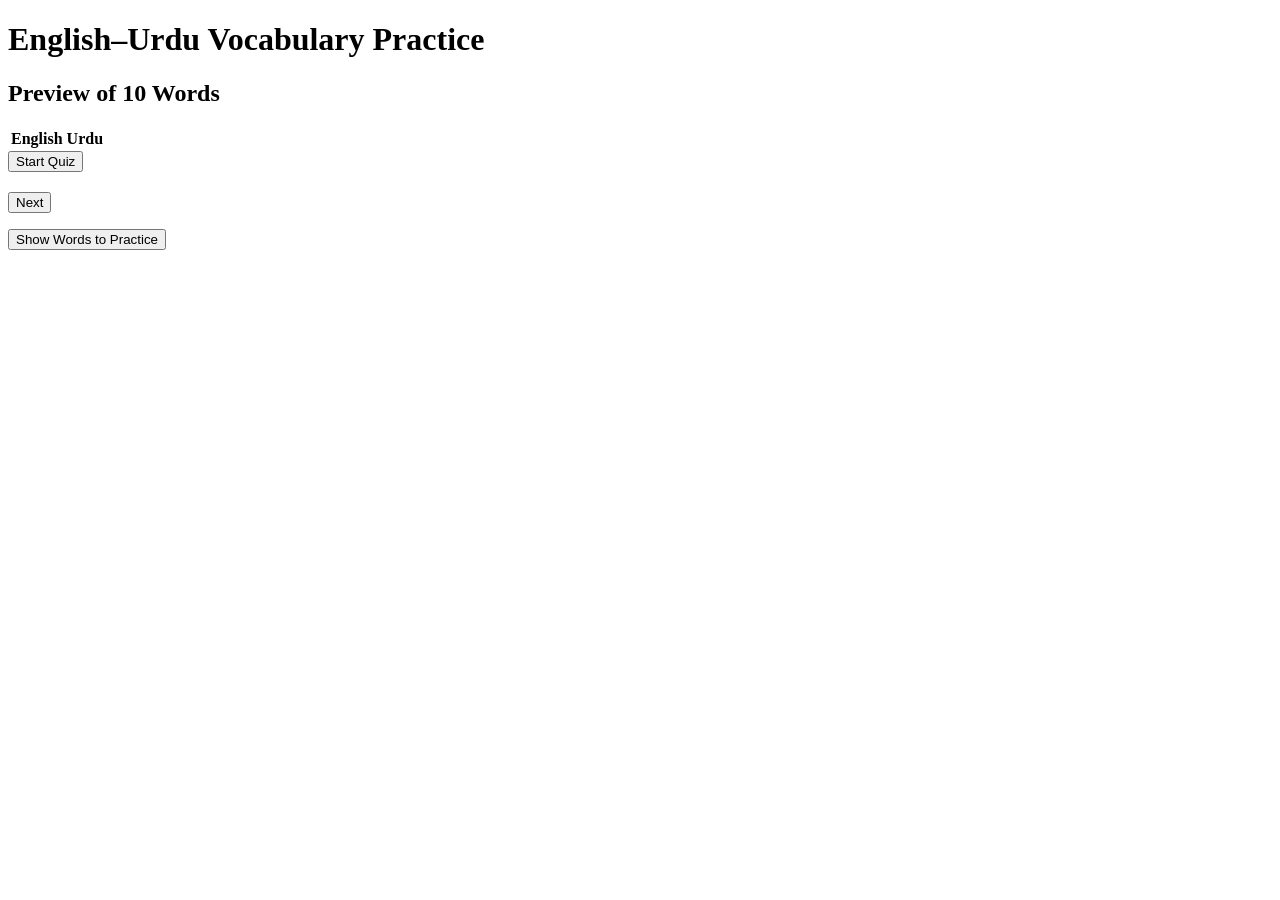
==== commit e859d0cc: "Update index.html" ====
--- a/index.html
+++ b/index.html
@@ -1,176 +1,37 @@
-
 <!DOCTYPE html>
 <html lang="en">
 <head>
-<meta charset="UTF-8">
-<meta name="viewport" content="width=device-width, initial-scale=1.0">
-<title>Sentence Formation Game</title>
-<style>
-    body {
-        font-family: 'Poppins', sans-serif;
-        background: linear-gradient(135deg, #006400, #00a651);
-        color: white;
-        margin: 0;
-        padding: 0;
-        display: flex;
-        flex-direction: column;
-        align-items: center;
-        justify-content: center;
-        min-height: 100vh;
-    }
-    .card {
-        background: white;
-        color: #222;
-        border-radius: 15px;
-        padding: 25px;
-        width: 90%;
-        max-width: 500px;
-        box-shadow: 0 4px 12px rgba(0,0,0,0.2);
-        text-align: center;
-        margin-bottom: 20px;
-    }
-    h1 {
-        color: white;
-        margin-bottom: 20px;
-    }
-    button {
-        background: #006400;
-        color: white;
-        border: none;
-        border-radius: 10px;
-        padding: 12px 20px;
-        font-size: 16px;
-        cursor: pointer;
-        margin: 8px;
-        transition: 0.3s;
-    }
-    button:hover {
-        background: #00a651;
-    }
-    .options button {
-        background: #f0f0f0;
-        color: #222;
-        border: 2px solid #00a651;
-        border-radius: 10px;
-        margin: 5px;
-        padding: 10px;
-        font-size: 15px;
-        transition: 0.3s;
-    }
-    .options button:hover {
-        background: #00a651;
-        color: white;
-    }
-    .hidden {
-        display: none;
-    }
-</style>
+  <meta charset="UTF-8">
+  <meta name="viewport" content="width=device-width, initial-scale=1.0">
+  <title>English–Urdu Vocabulary Practice</title>
+  <link rel="stylesheet" href="style.css">
 </head>
 <body>
 
-<h1>Sentence Formation - Level 2</h1>
+  <div id="container">
+    <h1>English–Urdu Vocabulary Practice</h1>
 
-<div class="card" id="gameCard">
-    <p id="questionText">Loading question...</p>
-    <div class="options" id="optionsContainer"></div>
-    <button id="endGame">End Game</button>
-</div>
+    <div id="word-list" class="hidden">
+      <h2>Preview of 10 Words</h2>
+      <table id="preview-table">
+        <thead>
+          <tr><th>English</th><th>Urdu</th></tr>
+        </thead>
+        <tbody></tbody>
+      </table>
+      <button id="start-quiz">Start Quiz</button>
+    </div>
 
-<script>
-let sentences = [];
-let currentIndex = 0;
-let usedIndices = [];
+    <div id="quiz-section" class="hidden">
+      <h2 id="question"></h2>
+      <div id="options"></div>
+      <button id="next">Next</button>
+      <p id="score"></p>
+    </div>
 
-async function loadSentences() {
-    const response = await fetch('sentences.json');
-    sentences = await response.json();
-    startGame();
-}
+    <button id="show-words">Show Words to Practice</button>
+  </div>
 
-function startGame() {
-    usedIndices = [];
-    currentIndex = 0;
-    showNextQuestion();
-}
-
-function showNextQuestion() {
-    if (currentIndex >= 10) {
-        document.getElementById('questionText').innerText = "🎉 Game Completed! You may restart or end the game.";
-        document.getElementById('optionsContainer').innerHTML = "";
-        return;
-    }
-
-    // alternate between Islamic (0–49) and Daily (50–99)
-    let questionIndex;
-    if (currentIndex % 2 === 0) {
-        questionIndex = Math.floor(Math.random() * 50); // Islamic
-    } else {
-        questionIndex = 50 + Math.floor(Math.random() * 50); // Daily
-    }
-
-    // prevent repeat
-    while (usedIndices.includes(questionIndex)) {
-        if (currentIndex % 2 === 0) {
-            questionIndex = Math.floor(Math.random() * 50);
-        } else {
-            questionIndex = 50 + Math.floor(Math.random() * 50);
-        }
-    }
-    usedIndices.push(questionIndex);
-    const sentence = sentences[questionIndex];
-
-    // randomly decide direction
-    const toEnglish = Math.random() > 0.5;
-
-    let question, correctAnswer;
-    let options = [];
-
-    if (toEnglish) {
-        question = `Translate into English: "${sentence.urdu}"`;
-        correctAnswer = sentence.english;
-        options = [correctAnswer];
-        while (options.length < 4) {
-            let random = sentences[Math.floor(Math.random() * 100)].english;
-            if (!options.includes(random)) options.push(random);
-        }
-    } else {
-        question = `Translate into Urdu: "${sentence.english}"`;
-        correctAnswer = sentence.urdu;
-        options = [correctAnswer];
-        while (options.length < 4) {
-            let random = sentences[Math.floor(Math.random() * 100)].urdu;
-            if (!options.includes(random)) options.push(random);
-        }
-    }
-
-    options.sort(() => Math.random() - 0.5);
-
-    document.getElementById('questionText').innerText = question;
-    const container = document.getElementById('optionsContainer');
-    container.innerHTML = "";
-    options.forEach(opt => {
-        const btn = document.createElement('button');
-        btn.innerText = opt;
-        btn.onclick = () => {
-            if (opt === correctAnswer) {
-                currentIndex++;
-                showNextQuestion();
-            } else {
-                btn.style.background = 'red';
-                btn.style.color = 'white';
-            }
-        };
-        container.appendChild(btn);
-    });
-}
-
-document.getElementById('endGame').onclick = () => {
-    document.getElementById('questionText').innerText = "❌ Game Ended. You may restart anytime.";
-    document.getElementById('optionsContainer').innerHTML = "";
-};
-
-loadSentences();
-</script>
-
+  <script src="script.js"></script>
 </body>
 </html>
